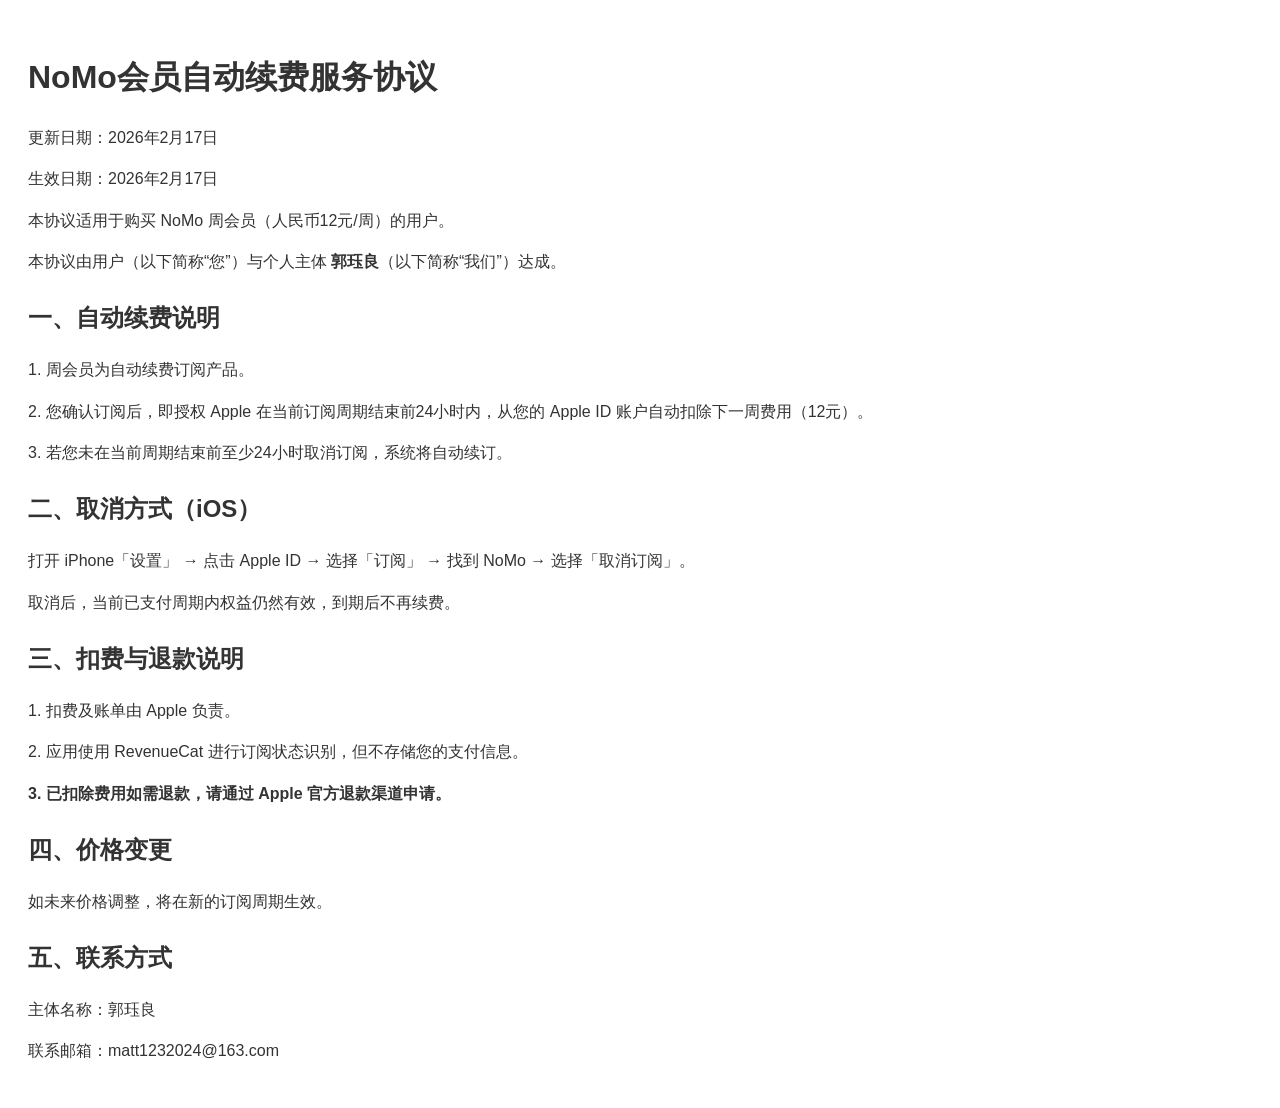
==== auto_renewal.html @ d376cccf "Add files via upload" ====
<!DOCTYPE html>
<html lang="zh-CN">
<head>
    <meta charset="UTF-8">
    <meta name="viewport" content="width=device-width, initial-scale=1.0">
    <title>NoMo会员自动续费服务协议</title>
    <style>
        body {
            font-family: -apple-system, BlinkMacFont, "Helvetica Neue", Helvetica, Arial, sans-serif;
            line-height: 1.6;
            padding: 20px;
            color: #333;
            background-color: #ffffff;
        }
        h1, h2 {
            margin-top: 24px;
        }
        strong {
            font-weight: 600;
        }
    </style>
</head>
<body>

<h1>NoMo会员自动续费服务协议</h1>

<p>更新日期：2026年2月17日</p>
<p>生效日期：2026年2月17日</p>

<p>本协议适用于购买 NoMo 周会员（人民币12元/周）的用户。</p>

<p>本协议由用户（以下简称“您”）与个人主体 <strong>郭珏良</strong>（以下简称“我们”）达成。</p>

<h2>一、自动续费说明</h2>

<p>1. 周会员为自动续费订阅产品。</p>
<p>2. 您确认订阅后，即授权 Apple 在当前订阅周期结束前24小时内，从您的 Apple ID 账户自动扣除下一周费用（12元）。</p>
<p>3. 若您未在当前周期结束前至少24小时取消订阅，系统将自动续订。</p>

<h2>二、取消方式（iOS）</h2>

<p>
打开 iPhone「设置」 → 点击 Apple ID → 选择「订阅」 → 找到 NoMo → 选择「取消订阅」。
</p>

<p>取消后，当前已支付周期内权益仍然有效，到期后不再续费。</p>

<h2>三、扣费与退款说明</h2>

<p>1. 扣费及账单由 Apple 负责。</p>
<p>2. 应用使用 RevenueCat 进行订阅状态识别，但不存储您的支付信息。</p>
<p><strong>3. 已扣除费用如需退款，请通过 Apple 官方退款渠道申请。</strong></p>

<h2>四、价格变更</h2>

<p>如未来价格调整，将在新的订阅周期生效。</p>

<h2>五、联系方式</h2>

<p>主体名称：郭珏良</p>
<p>联系邮箱：matt1232024@163.com</p>

</body>
</html>
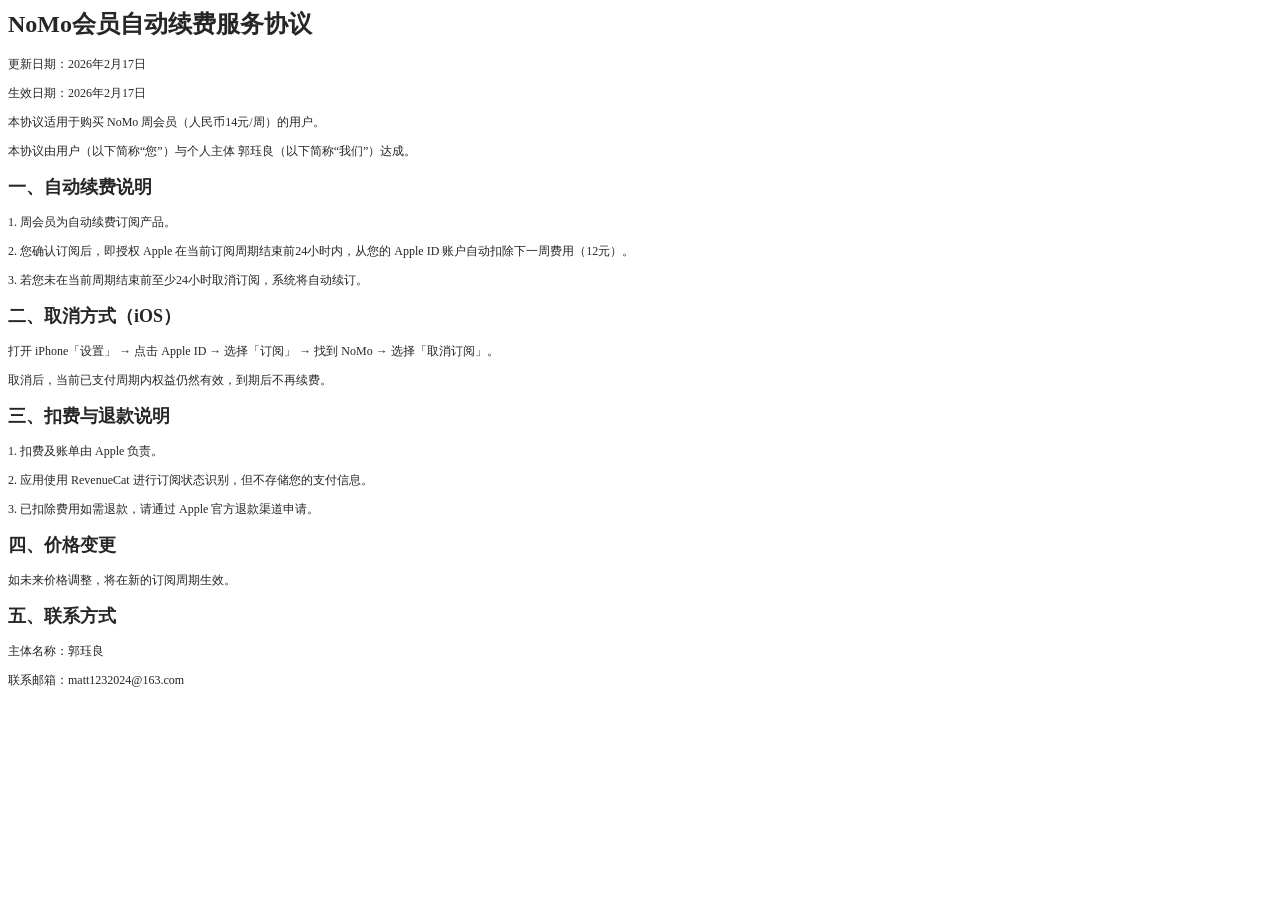
==== commit ec65f9fd: "Add files via upload" ====
--- a/auto_renewal.html
+++ b/auto_renewal.html
@@ -1,64 +1,43 @@
-<!DOCTYPE html>
-<html lang="zh-CN">
+<!DOCTYPE html PUBLIC "-//W3C//DTD HTML 4.01//EN" "http://www.w3.org/TR/html4/strict.dtd">
+<html>
 <head>
-    <meta charset="UTF-8">
-    <meta name="viewport" content="width=device-width, initial-scale=1.0">
-    <title>NoMo会员自动续费服务协议</title>
-    <style>
-        body {
-            font-family: -apple-system, BlinkMacFont, "Helvetica Neue", Helvetica, Arial, sans-serif;
-            line-height: 1.6;
-            padding: 20px;
-            color: #333;
-            background-color: #ffffff;
-        }
-        h1, h2 {
-            margin-top: 24px;
-        }
-        strong {
-            font-weight: 600;
-        }
-    </style>
+  <meta http-equiv="Content-Type" content="text/html; charset=utf-8">
+  <meta http-equiv="Content-Style-Type" content="text/css">
+  <title></title>
+  <meta name="Generator" content="Cocoa HTML Writer">
+  <meta name="CocoaVersion" content="2685.3">
+  <style type="text/css">
+    p.p2 {margin: 0.0px 0.0px 12.0px 0.0px; font: 12.0px 'PingFang SC'; color: #262626; -webkit-text-stroke: #262626}
+    p.p4 {margin: 0.0px 0.0px 12.0px 0.0px; font: 12.0px 'Helvetica Neue'; color: #262626; -webkit-text-stroke: #262626}
+    span.s1 {font: 24.0px 'Helvetica Neue'; font-kerning: none}
+    span.s2 {font-kerning: none}
+    span.s3 {font: 12.0px 'Helvetica Neue'; font-kerning: none}
+    span.s4 {font: 18.0px '.AppleSimplifiedChineseFont'; font-kerning: none}
+    span.s5 {font: 18.0px 'Helvetica Neue'; font-kerning: none}
+    span.s6 {font: 12.0px 'PingFang SC'; font-kerning: none}
+  </style>
 </head>
 <body>
-
-<h1>NoMo会员自动续费服务协议</h1>
-
-<p>更新日期：2026年2月17日</p>
-<p>生效日期：2026年2月17日</p>
-
-<p>本协议适用于购买 NoMo 周会员（人民币12元/周）的用户。</p>
-
-<p>本协议由用户（以下简称“您”）与个人主体 <strong>郭珏良</strong>（以下简称“我们”）达成。</p>
-
-<h2>一、自动续费说明</h2>
-
-<p>1. 周会员为自动续费订阅产品。</p>
-<p>2. 您确认订阅后，即授权 Apple 在当前订阅周期结束前24小时内，从您的 Apple ID 账户自动扣除下一周费用（12元）。</p>
-<p>3. 若您未在当前周期结束前至少24小时取消订阅，系统将自动续订。</p>
-
-<h2>二、取消方式（iOS）</h2>
-
-<p>
-打开 iPhone「设置」 → 点击 Apple ID → 选择「订阅」 → 找到 NoMo → 选择「取消订阅」。
-</p>
-
-<p>取消后，当前已支付周期内权益仍然有效，到期后不再续费。</p>
-
-<h2>三、扣费与退款说明</h2>
-
-<p>1. 扣费及账单由 Apple 负责。</p>
-<p>2. 应用使用 RevenueCat 进行订阅状态识别，但不存储您的支付信息。</p>
-<p><strong>3. 已扣除费用如需退款，请通过 Apple 官方退款渠道申请。</strong></p>
-
-<h2>四、价格变更</h2>
-
-<p>如未来价格调整，将在新的订阅周期生效。</p>
-
-<h2>五、联系方式</h2>
-
-<p>主体名称：郭珏良</p>
-<p>联系邮箱：matt1232024@163.com</p>
-
+<h1 style="margin: 0.0px 0.0px 16.1px 0.0px; font: 24.0px '.PingFang UI SC'; color: #262626; -webkit-text-stroke: #262626"><span class="s1"><b>NoMo</b></span><span class="s2"><b>会员自动续费服务协议</b><b></b></span></h1>
+<p class="p2"><span class="s2">更新日期：</span><span class="s3">2026</span><span class="s2">年</span><span class="s3">2</span><span class="s2">月</span><span class="s3">17</span><span class="s2">日</span></p>
+<p class="p2"><span class="s2">生效日期：</span><span class="s3">2026</span><span class="s2">年</span><span class="s3">2</span><span class="s2">月</span><span class="s3">17</span><span class="s2">日</span></p>
+<p class="p2"><span class="s2">本协议适用于购买</span><span class="s3"> NoMo </span><span class="s2">周会员（人民币</span><span class="s3">14</span><span class="s2">元</span><span class="s3">/</span><span class="s2">周）的用户。</span></p>
+<p class="p2"><span class="s2">本协议由用户（以下简称“您”）与个人主体</span><span class="s3"> </span><span class="s2">郭珏良（以下简称“我们”）达成。</span></p>
+<h2 style="margin: 0.0px 0.0px 14.9px 0.0px; color: #262626; -webkit-text-stroke: #262626"><span class="s4"><b>一、自动续费说明</b><b></b></span></h2>
+<p class="p2"><span class="s3">1. </span><span class="s2">周会员为自动续费订阅产品。</span></p>
+<p class="p2"><span class="s3">2. </span><span class="s2">您确认订阅后，即授权</span><span class="s3"> Apple </span><span class="s2">在当前订阅周期结束前</span><span class="s3">24</span><span class="s2">小时内，从您的</span><span class="s3"> Apple ID </span><span class="s2">账户自动扣除下一周费用（</span><span class="s3">12</span><span class="s2">元）。</span></p>
+<p class="p2"><span class="s3">3. </span><span class="s2">若您未在当前周期结束前至少</span><span class="s3">24</span><span class="s2">小时取消订阅，系统将自动续订。</span></p>
+<h2 style="margin: 0.0px 0.0px 14.9px 0.0px; color: #262626; -webkit-text-stroke: #262626"><span class="s4"><b>二、取消方式（</b></span><span class="s5"><b>iOS</b></span><span class="s4"><b>）</b><b></b></span></h2>
+<p class="p4"><span class="s6">打开</span><span class="s2"> iPhone</span><span class="s6">「设置」</span><span class="s2"> → </span><span class="s6">点击</span><span class="s2"> Apple ID → </span><span class="s6">选择「订阅」</span><span class="s2"> → </span><span class="s6">找到</span><span class="s2"> NoMo → </span><span class="s6">选择「取消订阅」。</span></p>
+<p class="p2"><span class="s2">取消后，当前已支付周期内权益仍然有效，到期后不再续费。</span></p>
+<h2 style="margin: 0.0px 0.0px 14.9px 0.0px; color: #262626; -webkit-text-stroke: #262626"><span class="s4"><b>三、扣费与退款说明</b><b></b></span></h2>
+<p class="p4"><span class="s2">1. </span><span class="s6">扣费及账单由</span><span class="s2"> Apple </span><span class="s6">负责。</span></p>
+<p class="p2"><span class="s3">2. </span><span class="s2">应用使用</span><span class="s3"> RevenueCat </span><span class="s2">进行订阅状态识别，但不存储您的支付信息。</span></p>
+<p class="p2"><span class="s3">3. </span><span class="s2">已扣除费用如需退款，请通过</span><span class="s3"> Apple </span><span class="s2">官方退款渠道申请。</span></p>
+<h2 style="margin: 0.0px 0.0px 14.9px 0.0px; color: #262626; -webkit-text-stroke: #262626"><span class="s4"><b>四、价格变更</b><b></b></span></h2>
+<p class="p2"><span class="s2">如未来价格调整，将在新的订阅周期生效。</span></p>
+<h2 style="margin: 0.0px 0.0px 14.9px 0.0px; color: #262626; -webkit-text-stroke: #262626"><span class="s4"><b>五、联系方式</b><b></b></span></h2>
+<p class="p2"><span class="s2">主体名称：郭珏良</span></p>
+<p class="p4"><span class="s6">联系邮箱：</span><span class="s2">matt1232024@163.com</span></p>
 </body>
 </html>
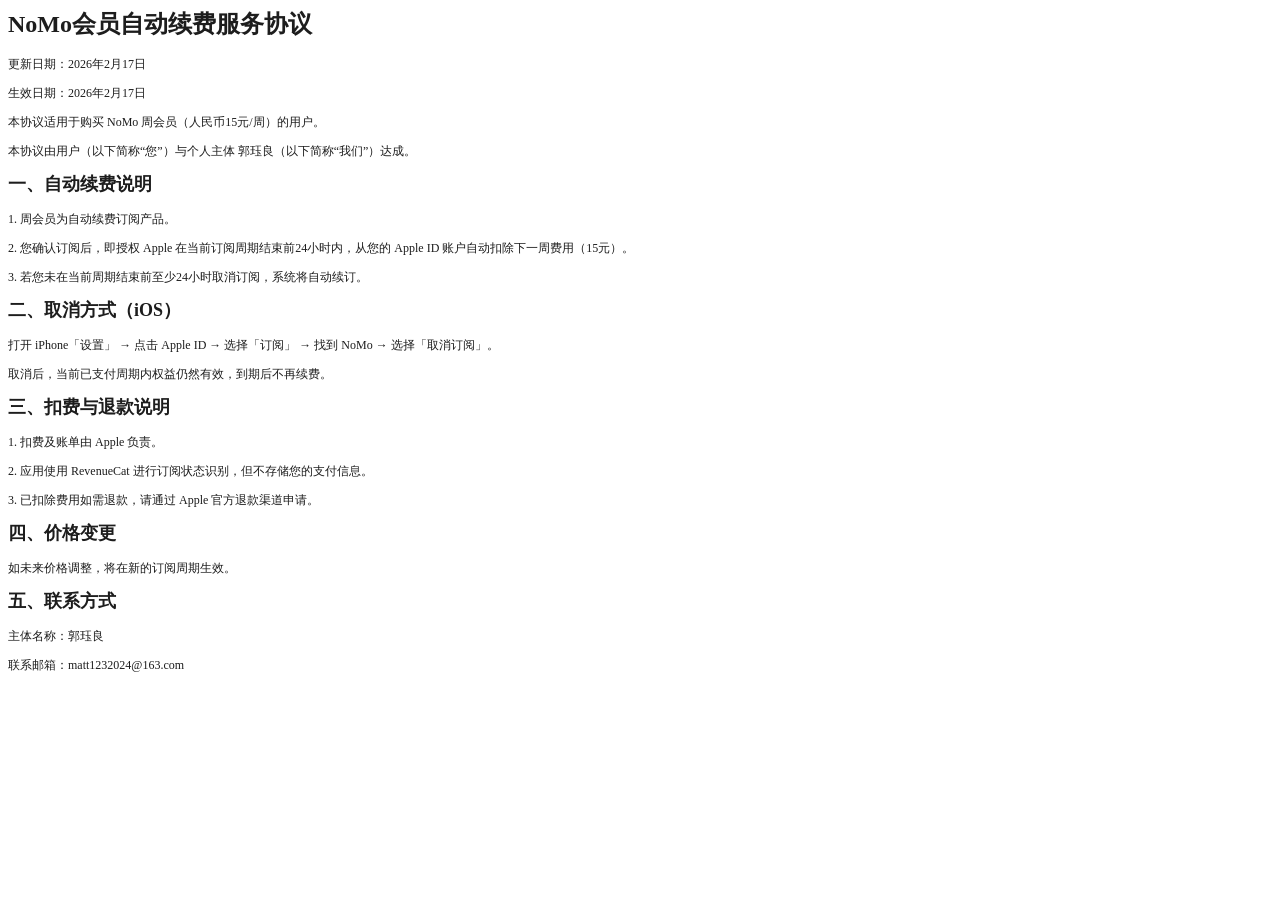
==== commit 55198ad6: "Add files via upload" ====
--- a/auto_renewal.html
+++ b/auto_renewal.html
@@ -7,37 +7,37 @@
   <meta name="Generator" content="Cocoa HTML Writer">
   <meta name="CocoaVersion" content="2685.3">
   <style type="text/css">
-    p.p2 {margin: 0.0px 0.0px 12.0px 0.0px; font: 12.0px 'PingFang SC'; color: #262626; -webkit-text-stroke: #262626}
-    p.p4 {margin: 0.0px 0.0px 12.0px 0.0px; font: 12.0px 'Helvetica Neue'; color: #262626; -webkit-text-stroke: #262626}
+    p.p2 {margin: 0.0px 0.0px 12.0px 0.0px; font: 12.0px 'PingFang SC'; color: #1d1d1d; -webkit-text-stroke: #1d1d1d}
+    p.p4 {margin: 0.0px 0.0px 12.0px 0.0px; font: 12.0px 'Helvetica Neue'; color: #1d1d1d; -webkit-text-stroke: #1d1d1d}
     span.s1 {font: 24.0px 'Helvetica Neue'; font-kerning: none}
     span.s2 {font-kerning: none}
     span.s3 {font: 12.0px 'Helvetica Neue'; font-kerning: none}
-    span.s4 {font: 18.0px '.AppleSimplifiedChineseFont'; font-kerning: none}
-    span.s5 {font: 18.0px 'Helvetica Neue'; font-kerning: none}
-    span.s6 {font: 12.0px 'PingFang SC'; font-kerning: none}
+    span.s4 {font: 18.0px 'Helvetica Neue'; font-kerning: none}
+    span.s5 {font: 12.0px 'PingFang SC'; font-kerning: none}
+    span.s6 {font: 12.0px 'Lucida Grande'; font-kerning: none}
   </style>
 </head>
 <body>
-<h1 style="margin: 0.0px 0.0px 16.1px 0.0px; font: 24.0px '.PingFang UI SC'; color: #262626; -webkit-text-stroke: #262626"><span class="s1"><b>NoMo</b></span><span class="s2"><b>会员自动续费服务协议</b><b></b></span></h1>
+<h1 style="margin: 0.0px 0.0px 16.1px 0.0px; font: 24.0px 'Songti SC'; color: #1d1d1d; -webkit-text-stroke: #1d1d1d"><span class="s1"><b>NoMo</b></span><span class="s2"><b>会员自动续费服务协议</b><b></b></span></h1>
 <p class="p2"><span class="s2">更新日期：</span><span class="s3">2026</span><span class="s2">年</span><span class="s3">2</span><span class="s2">月</span><span class="s3">17</span><span class="s2">日</span></p>
 <p class="p2"><span class="s2">生效日期：</span><span class="s3">2026</span><span class="s2">年</span><span class="s3">2</span><span class="s2">月</span><span class="s3">17</span><span class="s2">日</span></p>
-<p class="p2"><span class="s2">本协议适用于购买</span><span class="s3"> NoMo </span><span class="s2">周会员（人民币</span><span class="s3">14</span><span class="s2">元</span><span class="s3">/</span><span class="s2">周）的用户。</span></p>
+<p class="p2"><span class="s2">本协议适用于购买</span><span class="s3"> NoMo </span><span class="s2">周会员（人民币</span><span class="s3">15</span><span class="s2">元</span><span class="s3">/</span><span class="s2">周）的用户。</span></p>
 <p class="p2"><span class="s2">本协议由用户（以下简称“您”）与个人主体</span><span class="s3"> </span><span class="s2">郭珏良（以下简称“我们”）达成。</span></p>
-<h2 style="margin: 0.0px 0.0px 14.9px 0.0px; color: #262626; -webkit-text-stroke: #262626"><span class="s4"><b>一、自动续费说明</b><b></b></span></h2>
+<h2 style="margin: 0.0px 0.0px 14.9px 0.0px; font: 18.0px 'Songti SC'; color: #1d1d1d; -webkit-text-stroke: #1d1d1d"><span class="s2"><b>一、自动续费说明</b><b></b></span></h2>
 <p class="p2"><span class="s3">1. </span><span class="s2">周会员为自动续费订阅产品。</span></p>
-<p class="p2"><span class="s3">2. </span><span class="s2">您确认订阅后，即授权</span><span class="s3"> Apple </span><span class="s2">在当前订阅周期结束前</span><span class="s3">24</span><span class="s2">小时内，从您的</span><span class="s3"> Apple ID </span><span class="s2">账户自动扣除下一周费用（</span><span class="s3">12</span><span class="s2">元）。</span></p>
+<p class="p2"><span class="s3">2. </span><span class="s2">您确认订阅后，即授权</span><span class="s3"> Apple </span><span class="s2">在当前订阅周期结束前</span><span class="s3">24</span><span class="s2">小时内，从您的</span><span class="s3"> Apple ID </span><span class="s2">账户自动扣除下一周费用（</span><span class="s3">15</span><span class="s2">元）。</span></p>
 <p class="p2"><span class="s3">3. </span><span class="s2">若您未在当前周期结束前至少</span><span class="s3">24</span><span class="s2">小时取消订阅，系统将自动续订。</span></p>
-<h2 style="margin: 0.0px 0.0px 14.9px 0.0px; color: #262626; -webkit-text-stroke: #262626"><span class="s4"><b>二、取消方式（</b></span><span class="s5"><b>iOS</b></span><span class="s4"><b>）</b><b></b></span></h2>
-<p class="p4"><span class="s6">打开</span><span class="s2"> iPhone</span><span class="s6">「设置」</span><span class="s2"> → </span><span class="s6">点击</span><span class="s2"> Apple ID → </span><span class="s6">选择「订阅」</span><span class="s2"> → </span><span class="s6">找到</span><span class="s2"> NoMo → </span><span class="s6">选择「取消订阅」。</span></p>
+<h2 style="margin: 0.0px 0.0px 14.9px 0.0px; font: 18.0px 'Songti SC'; color: #1d1d1d; -webkit-text-stroke: #1d1d1d"><span class="s2"><b>二、取消方式（</b></span><span class="s4"><b>iOS</b></span><span class="s2"><b>）</b><b></b></span></h2>
+<p class="p4"><span class="s5">打开</span><span class="s2"> iPhone</span><span class="s5">「设置」</span><span class="s2"> </span><span class="s6">→</span><span class="s2"> </span><span class="s5">点击</span><span class="s2"> Apple ID </span><span class="s6">→</span><span class="s2"> </span><span class="s5">选择「订阅」</span><span class="s2"> </span><span class="s6">→</span><span class="s2"> </span><span class="s5">找到</span><span class="s2"> NoMo </span><span class="s6">→</span><span class="s2"> </span><span class="s5">选择「取消订阅」。</span></p>
 <p class="p2"><span class="s2">取消后，当前已支付周期内权益仍然有效，到期后不再续费。</span></p>
-<h2 style="margin: 0.0px 0.0px 14.9px 0.0px; color: #262626; -webkit-text-stroke: #262626"><span class="s4"><b>三、扣费与退款说明</b><b></b></span></h2>
-<p class="p4"><span class="s2">1. </span><span class="s6">扣费及账单由</span><span class="s2"> Apple </span><span class="s6">负责。</span></p>
+<h2 style="margin: 0.0px 0.0px 14.9px 0.0px; font: 18.0px 'Songti SC'; color: #1d1d1d; -webkit-text-stroke: #1d1d1d"><span class="s2"><b>三、扣费与退款说明</b><b></b></span></h2>
+<p class="p4"><span class="s2">1. </span><span class="s5">扣费及账单由</span><span class="s2"> Apple </span><span class="s5">负责。</span></p>
 <p class="p2"><span class="s3">2. </span><span class="s2">应用使用</span><span class="s3"> RevenueCat </span><span class="s2">进行订阅状态识别，但不存储您的支付信息。</span></p>
 <p class="p2"><span class="s3">3. </span><span class="s2">已扣除费用如需退款，请通过</span><span class="s3"> Apple </span><span class="s2">官方退款渠道申请。</span></p>
-<h2 style="margin: 0.0px 0.0px 14.9px 0.0px; color: #262626; -webkit-text-stroke: #262626"><span class="s4"><b>四、价格变更</b><b></b></span></h2>
+<h2 style="margin: 0.0px 0.0px 14.9px 0.0px; font: 18.0px 'Songti SC'; color: #1d1d1d; -webkit-text-stroke: #1d1d1d"><span class="s2"><b>四、价格变更</b><b></b></span></h2>
 <p class="p2"><span class="s2">如未来价格调整，将在新的订阅周期生效。</span></p>
-<h2 style="margin: 0.0px 0.0px 14.9px 0.0px; color: #262626; -webkit-text-stroke: #262626"><span class="s4"><b>五、联系方式</b><b></b></span></h2>
+<h2 style="margin: 0.0px 0.0px 14.9px 0.0px; font: 18.0px 'Songti SC'; color: #1d1d1d; -webkit-text-stroke: #1d1d1d"><span class="s2"><b>五、联系方式</b><b></b></span></h2>
 <p class="p2"><span class="s2">主体名称：郭珏良</span></p>
-<p class="p4"><span class="s6">联系邮箱：</span><span class="s2">matt1232024@163.com</span></p>
+<p class="p4"><span class="s5">联系邮箱：</span><span class="s2">matt1232024@163.com</span></p>
 </body>
 </html>
